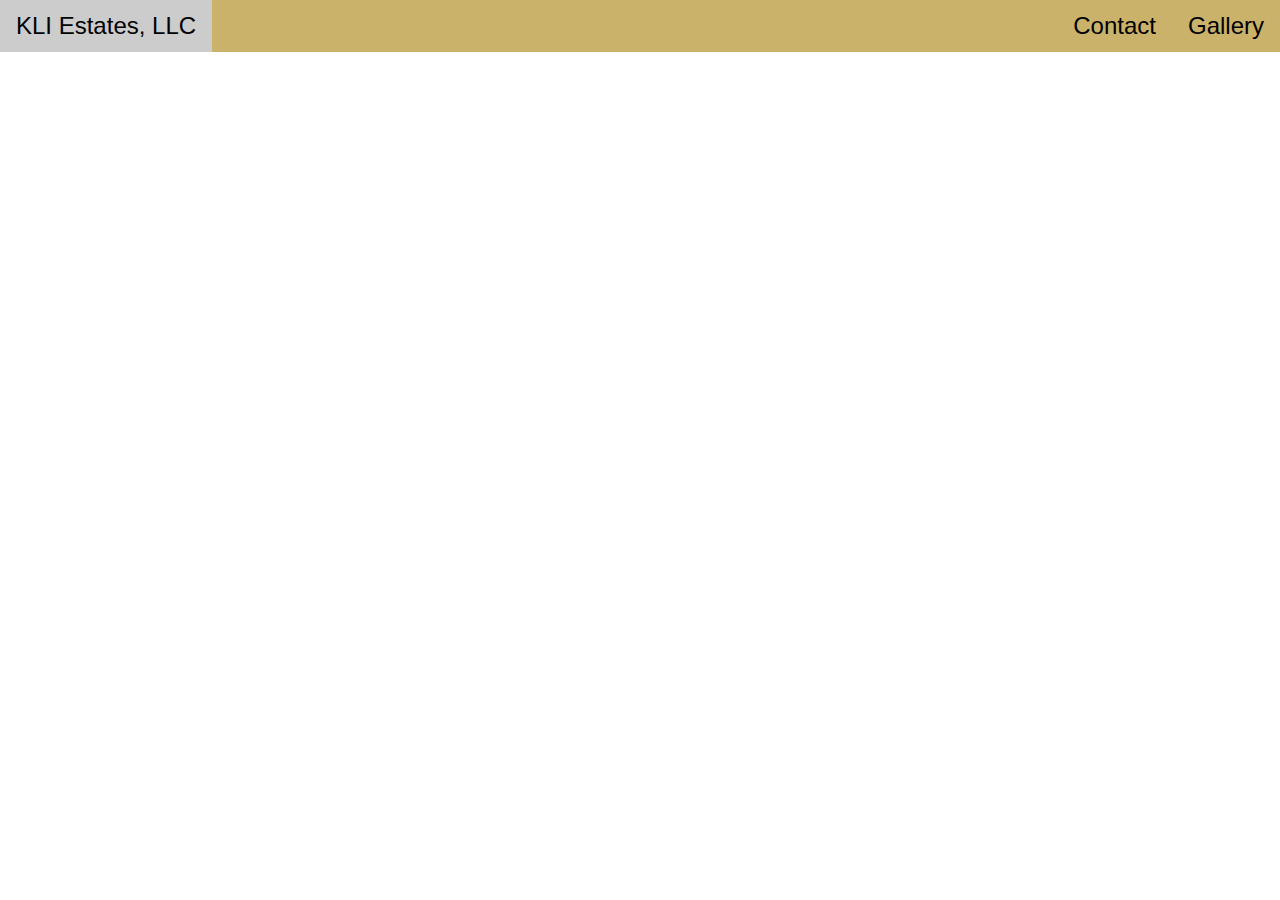
==== index.html @ 791fc25a "Created index.html and style.css files. Started creating and styling navbar" ====
<!DOCTYPE html>
<html lang="en">
    <head>
        <meta charset="utf-8">
        <meta name="viewport" content="width=device-width">
        <title>Real Estate Journey | KLI Estates LLC</title>
        <meta http-equiv="content-language" content="en">
        <meta name=" keywords" content="charlotte real estate, real estate investment, property management real estate devolpment, expierenced real estate investors, KLI Estates LLC, Charlotte, North Caroliona">
        <meta name="description" property="og:description" content="<meta name="description" property="og:description" content="Make your money work harder with KLI Estates, LLC - experienced real estate investors in Charlotte, NC. Expert advice, property management, and real estate development services.">
        <link rel="stylesheet" href="https://www.w3schools.com/w3css/4/w3.css">
        <link rel="stylesheet" href="assets/style.css">
    </head>

    <body>
        <header>
            <div  class="w3-top">
                <div id="navBackground" class="w3-bar w3-xlarge">
                    <a href="" class="w3-bar-item w3-button"> KLI Estates, LLC</a>
                    <a href="" class="w3-bar-item w3-button w3-right">Gallery</a>
                    <a href="" class="w3-bar-item w3-button w3-right">Contact</a>
                </div>

            </div>
        </header>
    </body>
</html>
---- assets/style.css ----
#navBackground{
    background-color: rgb(203, 178, 106);
}
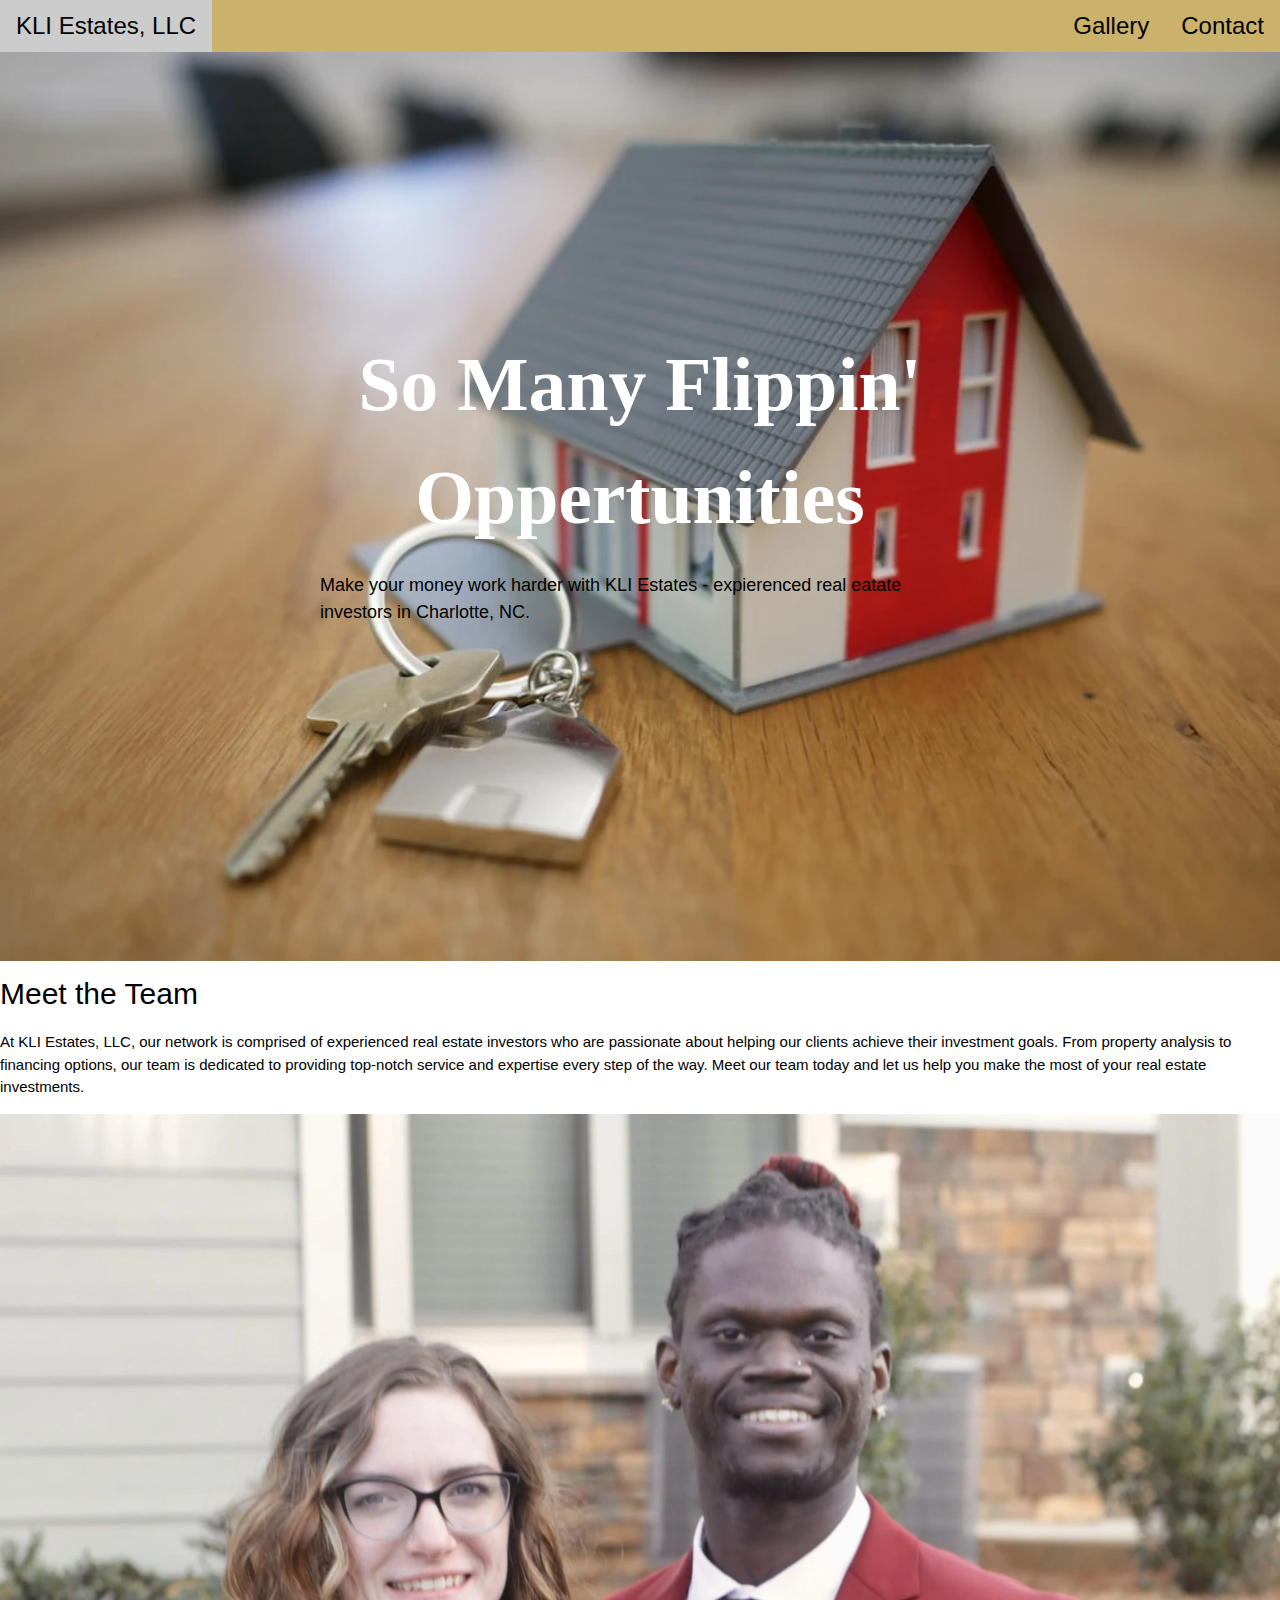
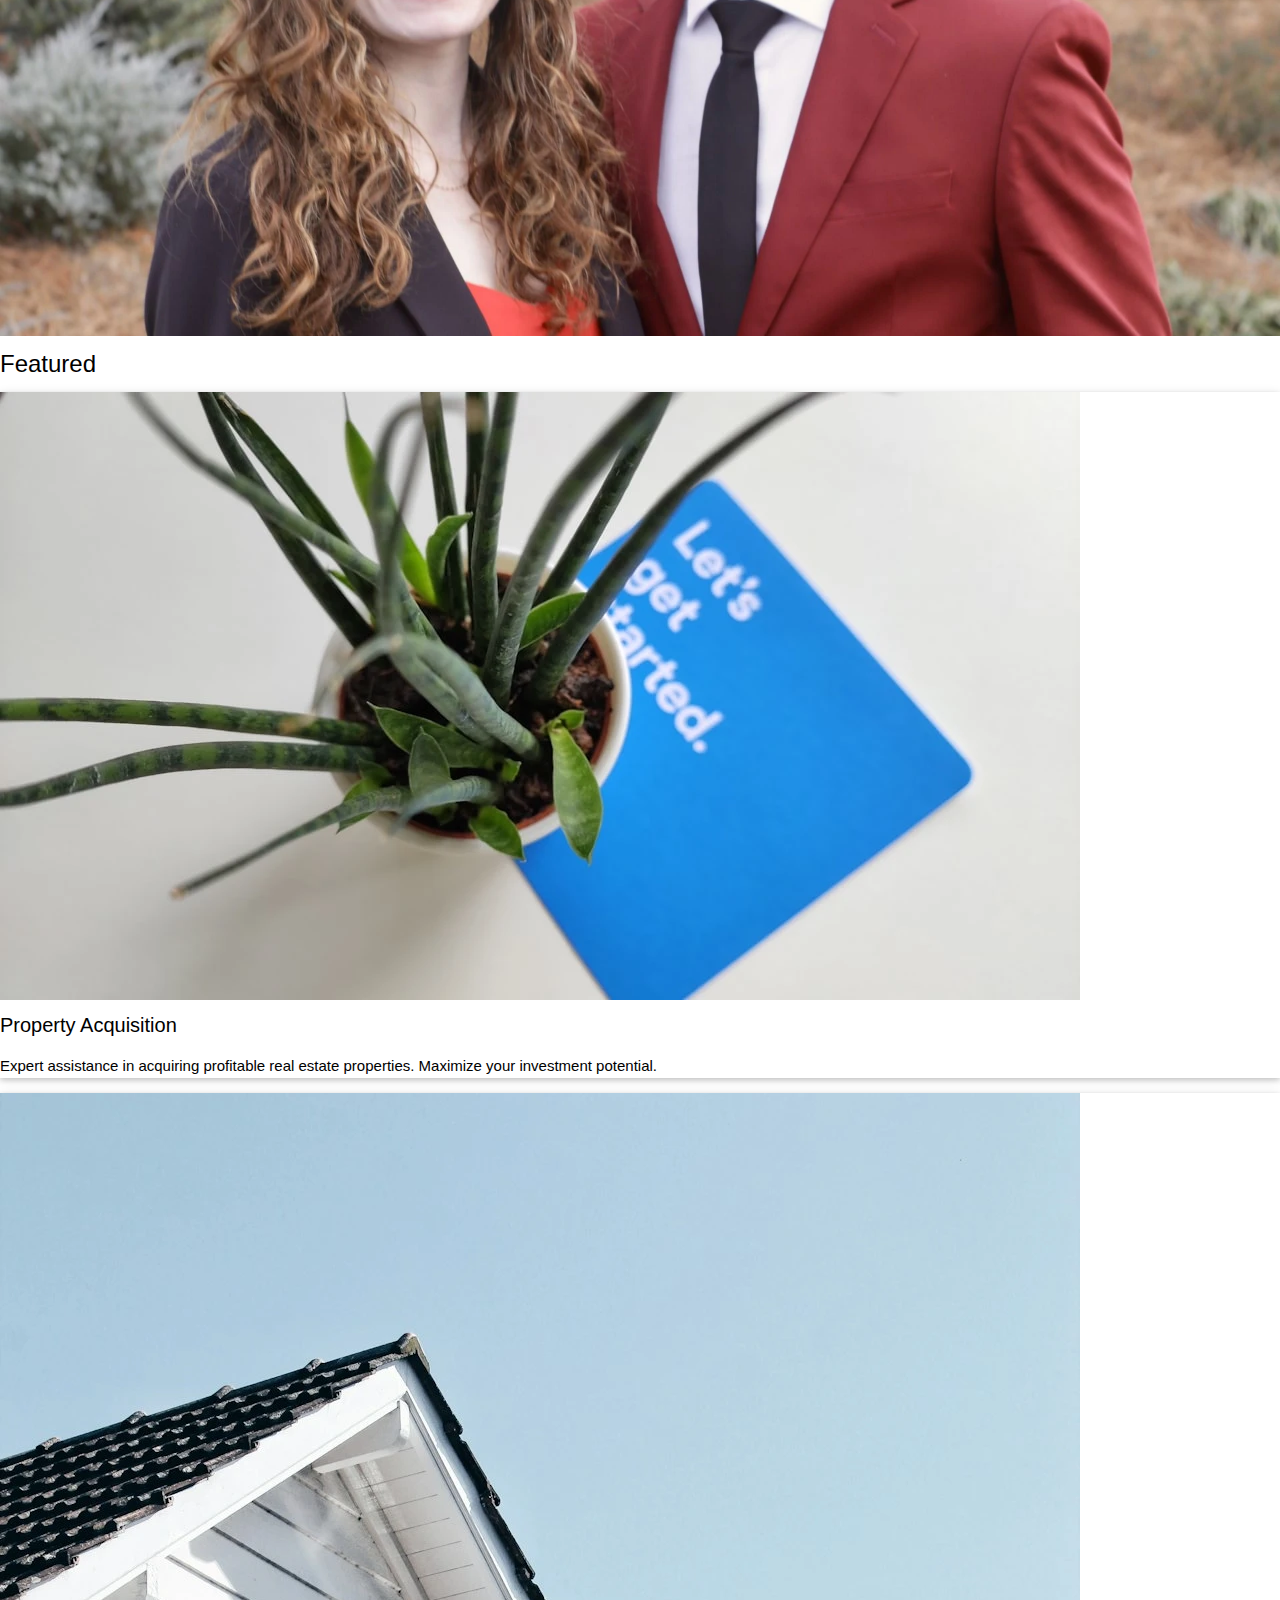
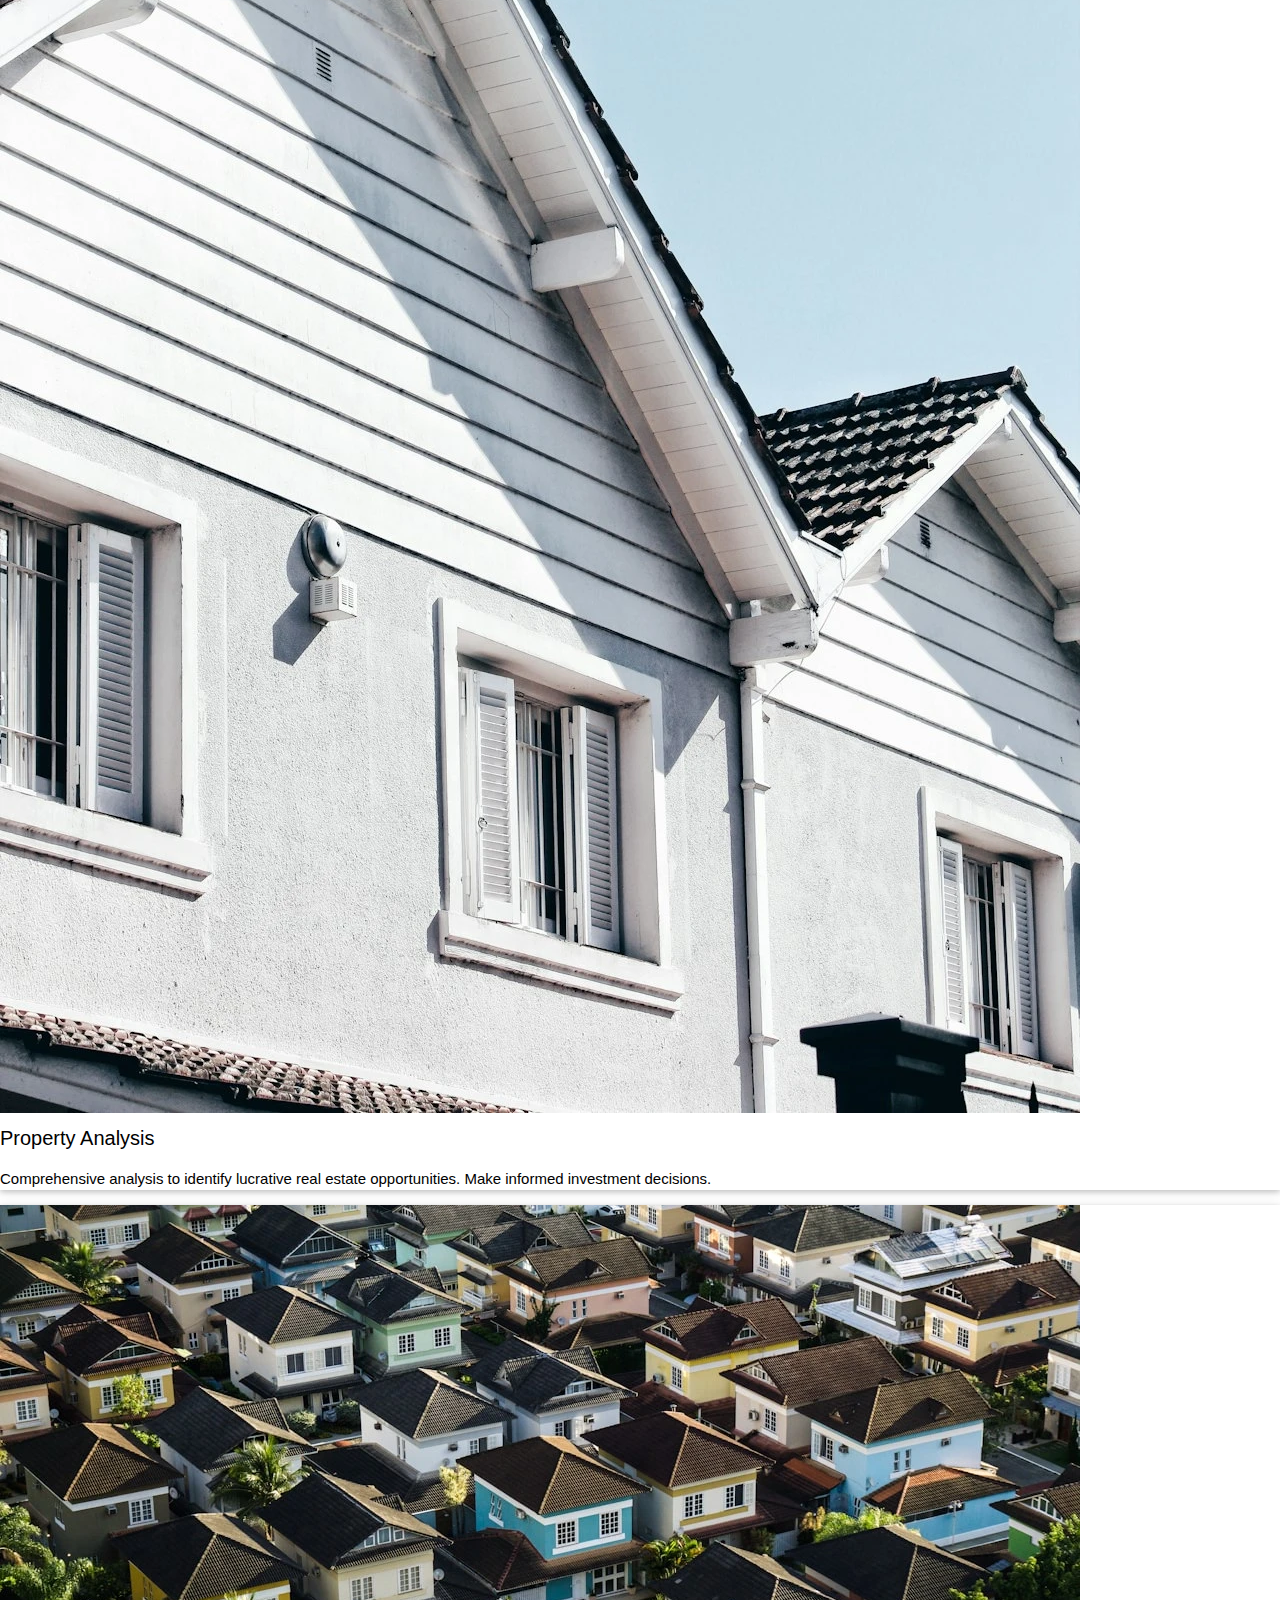
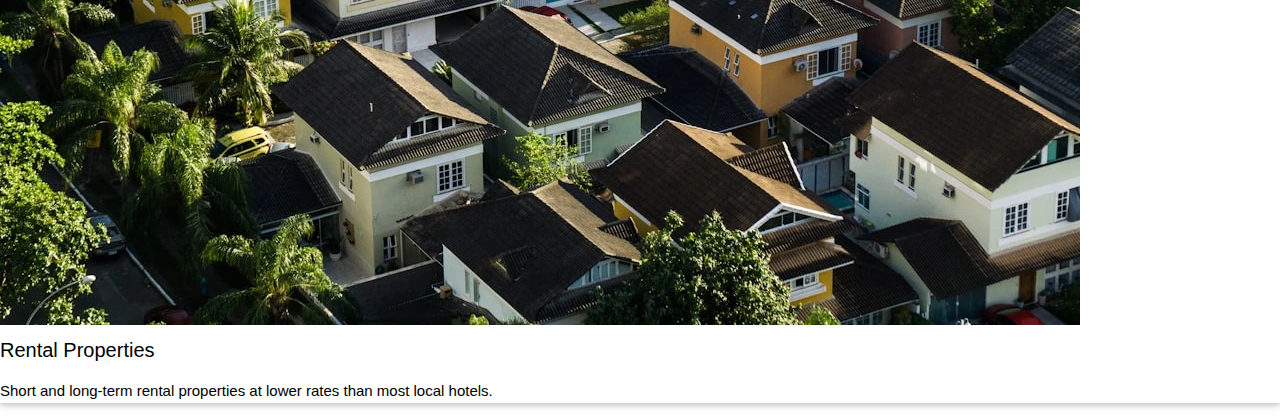
==== commit b9fc122b: "More HTML work with minimal styling" ====
--- a/index.html
+++ b/index.html
@@ -4,9 +4,9 @@
         <meta charset="utf-8">
         <meta name="viewport" content="width=device-width">
         <title>Real Estate Journey | KLI Estates LLC</title>
-        <meta http-equiv="content-language" content="en">
+        <meta http-dequiv="content-language" content="en">
         <meta name=" keywords" content="charlotte real estate, real estate investment, property management real estate devolpment, expierenced real estate investors, KLI Estates LLC, Charlotte, North Caroliona">
-        <meta name="description" property="og:description" content="<meta name="description" property="og:description" content="Make your money work harder with KLI Estates, LLC - experienced real estate investors in Charlotte, NC. Expert advice, property management, and real estate development services.">
+        <meta name="description" property="og:description" content="meta" name="description" property="og:description" content="Make your money work harder with KLI Estates, LLC - experienced real estate investors in Charlotte, NC. Expert advice, property management, and real estate development services.">
         <link rel="stylesheet" href="https://www.w3schools.com/w3css/4/w3.css">
         <link rel="stylesheet" href="assets/style.css">
     </head>
@@ -16,11 +16,55 @@
             <div  class="w3-top">
                 <div id="navBackground" class="w3-bar w3-xlarge">
                     <a href="" class="w3-bar-item w3-button"> KLI Estates, LLC</a>
+                    <a href="" class="w3-bar-item w3-button w3-right">Contact</a>
                     <a href="" class="w3-bar-item w3-button w3-right">Gallery</a>
-                    <a href="" class="w3-bar-item w3-button w3-right">Contact</a>
                 </div>
-
             </div>
         </header>
+
+        <section>
+            <div class="w3-display-container">
+                <img src="assets/img/houseKeys.webp" alt="House with keys"  style="width: 100%">
+                <div class="w3-display-middle w3-large">
+                    <h1>So Many Flippin' Oppertunities</h1>
+                    <p>Make your money work harder with KLI Estates - expierenced real eatate investors in Charlotte, NC.</p>
+                </div>
+            </div>
+        </section>
+
+        <section>
+            <div>
+                <h2> Meet the Team</h2>
+                <p>At KLI Estates, LLC, our network is comprised of experienced real estate investors 
+                    who are passionate about helping our clients achieve their investment goals. 
+                    From property analysis to financing options, our team is dedicated to providing 
+                    top-notch service and expertise every step of the way. Meet our team today and let 
+                    us help you make the most of your real estate investments. </p>
+            </div>
+
+            <div>
+                    <img src="assets/img/userPhoto.webp" alt="Photo of Owner" style="width: 100%">
+            </div>
+
+        </section>
+
+        <section>
+            <h3>Featured</h3>
+            <div class="w3-card-2">
+                <img src="assets/img/plant.webp" alt="Small plant">
+                <h4>Property Acquisition</h4>
+                <p>Expert assistance in acquiring profitable real estate properties. Maximize your investment potential.</p>
+            </div>
+            <div class="w3-card-2">
+                <img src="assets/img/houseRoof.webp" alt="House roof">
+                <h4>Property Analysis</h4>
+                <p>Comprehensive analysis to identify lucrative real estate opportunities. Make informed investment decisions.</p>
+            </div>
+            <div class="w3-card-2">
+                <img src="assets/img/Neighborhood.webp" alt="Sky view of City">
+                <h4>Rental Properties</h4>
+                <p>Short and long-term rental properties at lower rates than most local hotels.</p>
+            </div>
+        </section>
     </body>
-</html>+</html>
--- a/assets/style.css
+++ b/assets/style.css
@@ -1,3 +1,11 @@
+h1{
+    font-size: 4.2em;
+    text-align: center;
+    font-weight: 700;
+    color: white;
+    font-family: Rufina, serif;
+}
+
 #navBackground{
     background-color: rgb(203, 178, 106);
-}+}
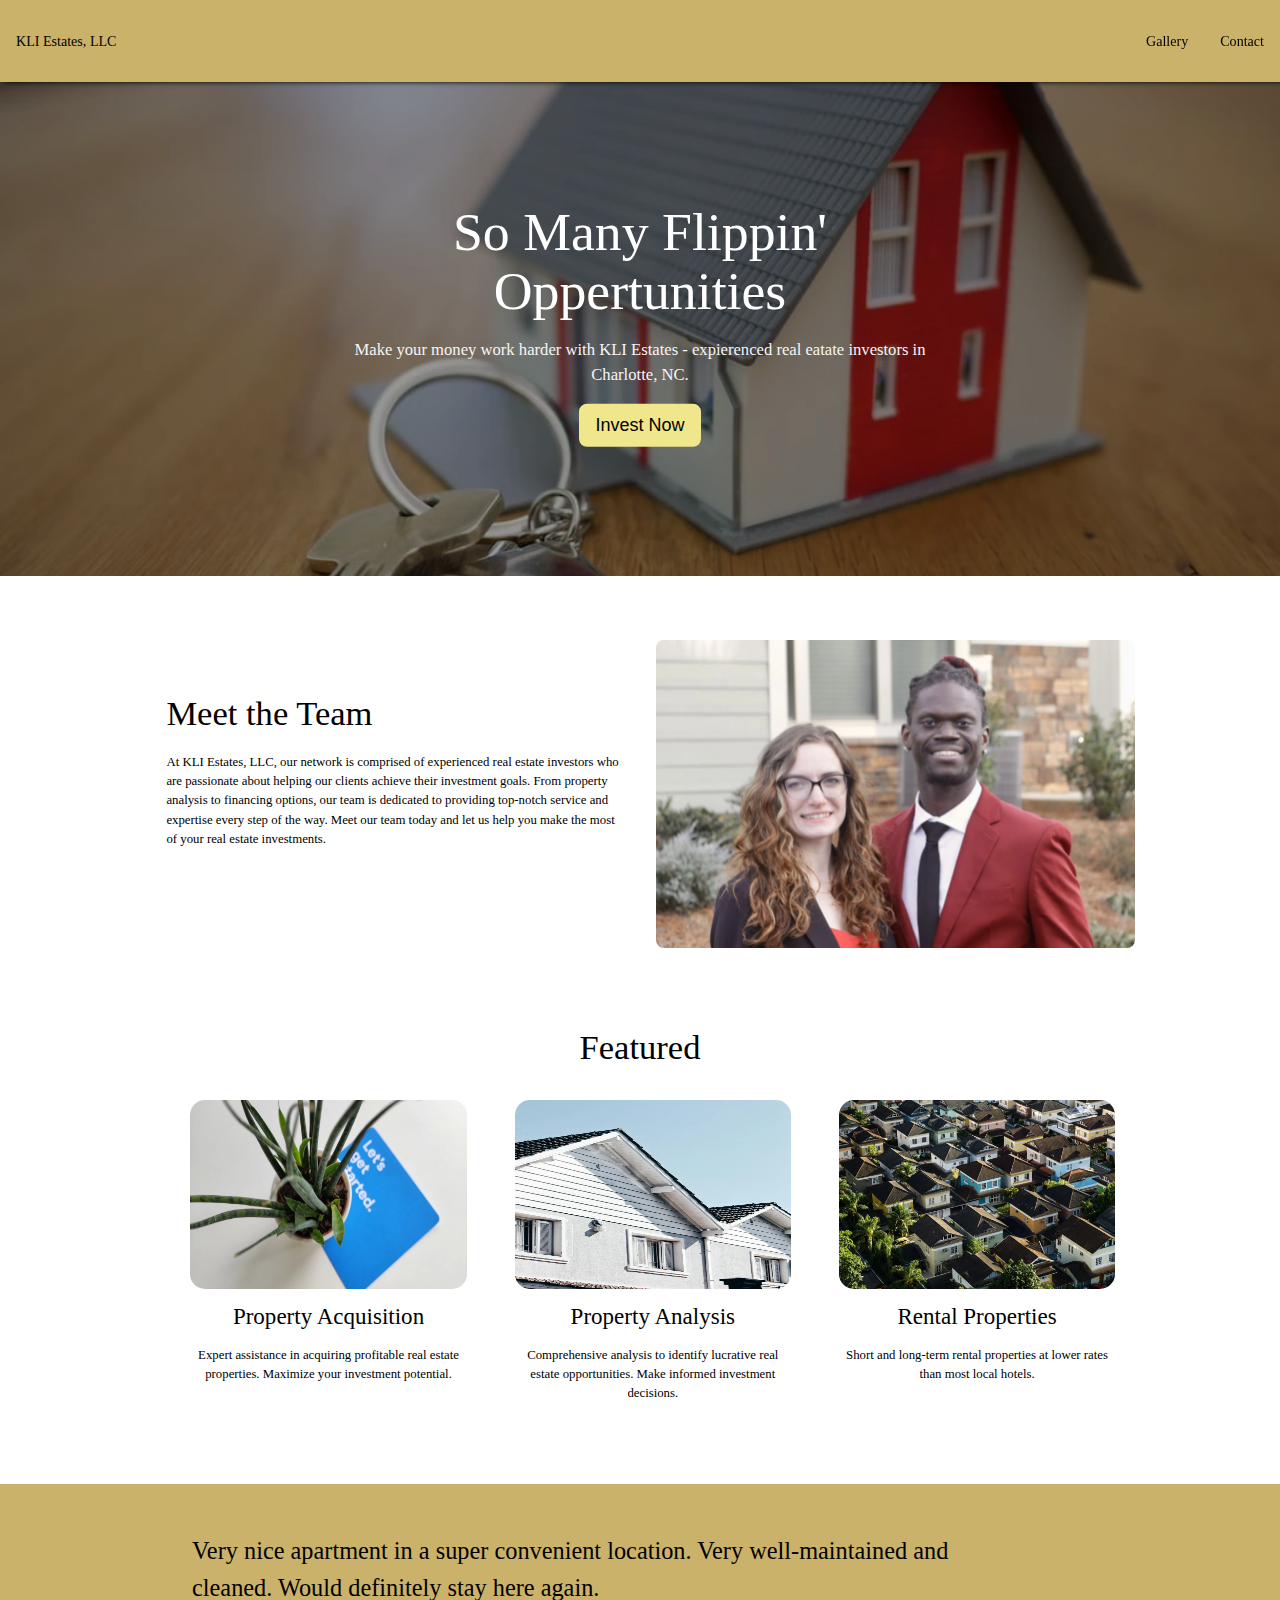
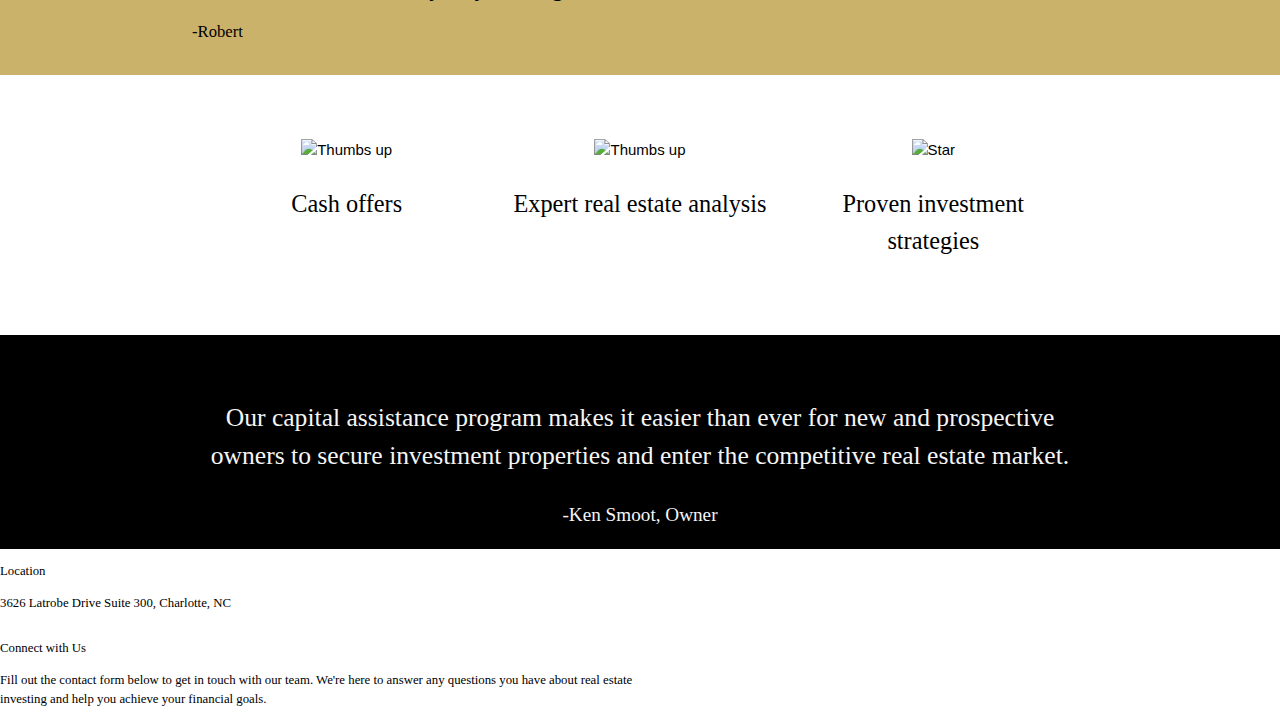
==== commit c66d2588: "updating main branch" ====
--- a/index.html
+++ b/index.html
@@ -22,19 +22,20 @@
             </div>
         </header>
 
-        <section>
+        <section id="mainPic">
             <div class="w3-display-container">
-                <img src="assets/img/houseKeys.webp" alt="House with keys"  style="width: 100%">
-                <div class="w3-display-middle w3-large">
+                <img src="assets/img/houseKeys.webp" alt="House with keys"  class="w3-opacity" style="width: 100%; height: 40vw; object-fit: cover; ">
+                <div class="w3-display-middle w3-large w3-center ">
                     <h1>So Many Flippin' Oppertunities</h1>
-                    <p>Make your money work harder with KLI Estates - expierenced real eatate investors in Charlotte, NC.</p>
+                    <p id="mainTitleP" class="w3-center">Make your money work harder with KLI Estates - expierenced real eatate investors in Charlotte, NC.</p>
+                    <button class="w3-btn w3-khaki w3-round-large">Invest Now</button>
                 </div>
             </div>
         </section>
 
-        <section>
-            <div>
-                <h2> Meet the Team</h2>
+        <section class="w3-row">
+            <div id="meetTeam" class=" w3-container w3-half">
+                <h3> Meet the Team</h3>
                 <p>At KLI Estates, LLC, our network is comprised of experienced real estate investors 
                     who are passionate about helping our clients achieve their investment goals. 
                     From property analysis to financing options, our team is dedicated to providing 
@@ -42,28 +43,96 @@
                     us help you make the most of your real estate investments. </p>
             </div>
 
-            <div>
-                    <img src="assets/img/userPhoto.webp" alt="Photo of Owner" style="width: 100%">
+            <div id="kenPhoto" class="w3-container w3-half">
+                    <img src="assets/img/userPhoto.webp" alt="Photo of Owner" class="w3-round-large"  style="width: 80%">
             </div>
 
         </section>
 
+        <section style="padding-top: 5vw; padding-bottom: 5vw;">
+            <h3 class="w3-center">Featured</h3>
+            <div id="featuredSection" class="w3-row-padding">
+                <div class="w3-third">
+                    <div class="w3-margin">
+                        <img src="assets/img/plant.webp" alt="Small plant" id="featuredImg">
+                        <h4>Property Acquisition</h4>
+                        <p style="text-align: center;">Expert assistance in acquiring profitable real estate properties. Maximize your investment potential.</p>
+                    </div>
+                </div>
+                <div class="w3-third">
+                    <div class="w3-margin">
+                        <img src="assets/img/houseRoof.webp" alt="House roof" id="featuredImg">
+                        <h4>Property Analysis</h4>
+                        <p style="text-align: center;">Comprehensive analysis to identify lucrative real estate opportunities. Make informed investment decisions.</p>
+                    </div>
+                </div>
+                <div class="w3-third">
+                    <div class="w3-margin">
+                        <img src="assets/img/Neighborhood.webp" alt="Sky view of City" id="featuredImg">
+                        <h4>Rental Properties</h4>
+                        <p style="text-align: center;">Short and long-term rental properties at lower rates than most local hotels.</p>
+                    </div>
+                </div>
+            </div>
+        </section>
+
         <section>
-            <h3>Featured</h3>
-            <div class="w3-card-2">
-                <img src="assets/img/plant.webp" alt="Small plant">
-                <h4>Property Acquisition</h4>
-                <p>Expert assistance in acquiring profitable real estate properties. Maximize your investment potential.</p>
+            <div id="quote"  class="w3-container">
+                <p id="quoteTxt">Very nice apartment in a super convenient location. Very well-maintained and cleaned. Would definitely stay here again.</p>
+                <p style="font-size: 1.3vw; line-height: .1;">-Robert</p>
             </div>
-            <div class="w3-card-2">
-                <img src="assets/img/houseRoof.webp" alt="House roof">
-                <h4>Property Analysis</h4>
-                <p>Comprehensive analysis to identify lucrative real estate opportunities. Make informed investment decisions.</p>
+        </section>
+
+        <section style="padding-left: 15vw; padding-right: 15vw; padding-top: 5vw; padding-bottom: 4vw;">
+            <div class="w3-row-padding">
+                <div class="w3-third w3-center">
+                    <img src="./assets/img/thumbsUp.png" alt="Thumbs up" id="iconMain">
+                    <p id="quoteTxt">Cash offers</p>
+                </div>
+                <div class="w3-third w3-center">
+                    <img src="./assets/img/thumbsUp.png" alt="Thumbs up" id="iconMain">
+                    <p id="quoteTxt">Expert real estate analysis</p>
+                </div>
+                <div class="w3-third w3-center">
+                    <img src="./assets/img/star.png" alt="Star" id="iconMain">
+                    <p id="quoteTxt">Proven investment strategies</p>
+                </div>
             </div>
-            <div class="w3-card-2">
-                <img src="assets/img/Neighborhood.webp" alt="Sky view of City">
-                <h4>Rental Properties</h4>
-                <p>Short and long-term rental properties at lower rates than most local hotels.</p>
+        </section>
+
+        <section>
+            <div class="w3-container w3-center" id="ownerQuote">
+                <p id="ownerQuoteFont">Our capital assistance program makes it easier than ever for new and prospective owners to
+                     secure investment properties and enter the competitive real estate market.</p>
+                <p id="ownerNameFont">-Ken Smoot, Owner</p>
+            </div>
+        </section>
+
+        <section>
+            <div class="w3-row">
+                <div class="w3-half">
+
+                </div>
+                <div class="w3-half">
+                    <p>Location</p>
+                    <p>3626 Latrobe Drive Suite 300, Charlotte, NC</p>
+                </div>
+
+            </div>
+        </section>
+
+        <section>
+            <div class="w3-row">
+                <div class="w3-half">
+                    <p>Connect with Us</p>
+                    <P>Fill out the contact form below to get in touch with our team. 
+                        We're here to answer any questions you have about real estate 
+                        investing and help you achieve your financial goals.</P>
+                </div>
+                <div class="w3-half">
+                    
+                </div>
+
             </div>
         </section>
     </body>
--- a/assets/style.css
+++ b/assets/style.css
@@ -1,11 +1,186 @@
+html{
+    font-family: Georgia, 'Times New Roman', Times, serif;
+}
+
 h1{
-    font-size: 4.2em;
+    font-size: 4.2vw;
     text-align: center;
-    font-weight: 700;
+    font-weight: 500;
     color: white;
-    font-family: Rufina, serif;
+    font-family: Georgia, 'Times New Roman', Times, serif;
+    line-height: 1.1;
 }
+
+h2{
+    color: whitesmoke;
+    font-size: 2.6em;
+    font-weight: 500;
+    font-family: Georgia, 'Times New Roman', Times, serif;
+}
+
+h3{
+    color: black;
+    font-size: 2.7vw;
+    font-weight: 500;
+    font-family: Georgia, 'Times New Roman', Times, serif;
+}
+
+h4{
+    color: black;
+    font-size: 1.8vw;
+    font-weight: 500;
+    font-family: Georgia, 'Times New Roman', Times, serif;
+    text-align: center;
+}
+
+a{
+    font-family: Georgia, 'Times New Roman', Times, serif;
+    font-size: 1.1vw;
+}
+p{
+    font-family: Georgia, 'Times New Roman', Times, serif;
+    font-size: 1.0vw;
+}
+
+b{
+    font-family: Georgia, 'Times New Roman', Times, serif;
+    font-size: 1.0vw;
+}
+
 
 #navBackground{
     background-color: rgb(203, 178, 106);
+    padding-top: 2.5vh;
+    padding-bottom: 2.5vh;
+    box-shadow: 5px 0 5px black;
 }
+
+#galleryImg{
+    width: 100%;
+    height: 28vh;
+    object-fit: fill;
+}
+
+#imgGalleryBackground{
+    background-color: black;
+    padding-top: 10em;
+    padding-left: 8vw;
+    padding-right: 8vw;
+    padding-bottom: 5vh;
+}
+
+#galleryLargeHouse{
+    padding-left: 20%;
+    padding-top: 3vw;
+    padding-bottom: 3vw;
+}
+
+#galleryLargeHouseTxt{
+    font-family: Georgia, 'Times New Roman', Times, serif;
+    font-size: 1.1vw;
+    padding-top: 2vw;
+    padding-bottom: 2vw;
+}
+
+#galleryBackground{
+    background-color: rgb(203, 178, 106);
+}
+
+#galleryAtHome{
+    padding-top: 2vw;
+    padding-right: 10%;
+}
+
+#galleryRentalProperty{
+    background-color: whitesmoke;
+    padding-top: 3vw;
+    padding-left: 10vw;
+    padding-right: 10vw;
+    padding-bottom: 5vh;
+}
+
+#galleryFooter{
+    background-color: black;
+}
+
+#galleryFooterTxt{
+    color: whitesmoke;
+    font-family: Georgia, 'Times New Roman', Times, serif;
+    font-size: .7vw;
+    padding-top: 5%;
+}
+
+#footerButton{
+    padding-top: 2%;
+}
+
+#mainPic{
+    background-color: black;
+    padding-top: 5vw;
+}
+
+#mainTitleP{
+    font-family: Georgia, 'Times New Roman', Times, serif;
+    font-size: 1.3vw;
+    color: whitesmoke;
+}
+
+#meetTeam{
+    padding-left: 13vw;
+    padding-top: 8vw;
+}
+
+#kenPhoto{
+    padding-top: 5vw;
+    padding-right: 2vw;
+}
+
+#featuredSection{
+    padding-left: 13vw;
+    padding-right: 11vw;
+}
+#featuredImg{
+    width: 100%;
+    height: 21vh;
+    object-fit: fill;
+    border-radius: 15px;
+}
+#quote{
+    background-color :rgb(203, 178, 106);
+    padding-left: 15vw;
+    padding-top: 2vw;
+    padding-right: 25vw;
+    padding-bottom: 2vw;
+}
+
+#quoteTxt{
+    font-family: Georgia, 'Times New Roman', Times, serif;
+    font-size: 1.9vw;
+    font-weight: 500;
+    color: black;
+}
+
+#iconMain{
+    width: 3vw;
+    height: 3vh;
+    object-fit: fill;
+}
+
+#ownerQuote{
+    background-color: black;
+    padding-top: 5vw;
+    padding-top: 3vw;
+}
+
+#ownerQuoteFont{
+    color: whitesmoke;
+    font-size: 2vw;
+    padding-left: 15vw;
+    padding-right: 15vw;
+}
+
+#ownerNameFont{
+    color: whitesmoke;
+    font-size: 1.5vw;
+    font-weight: 400;
+}
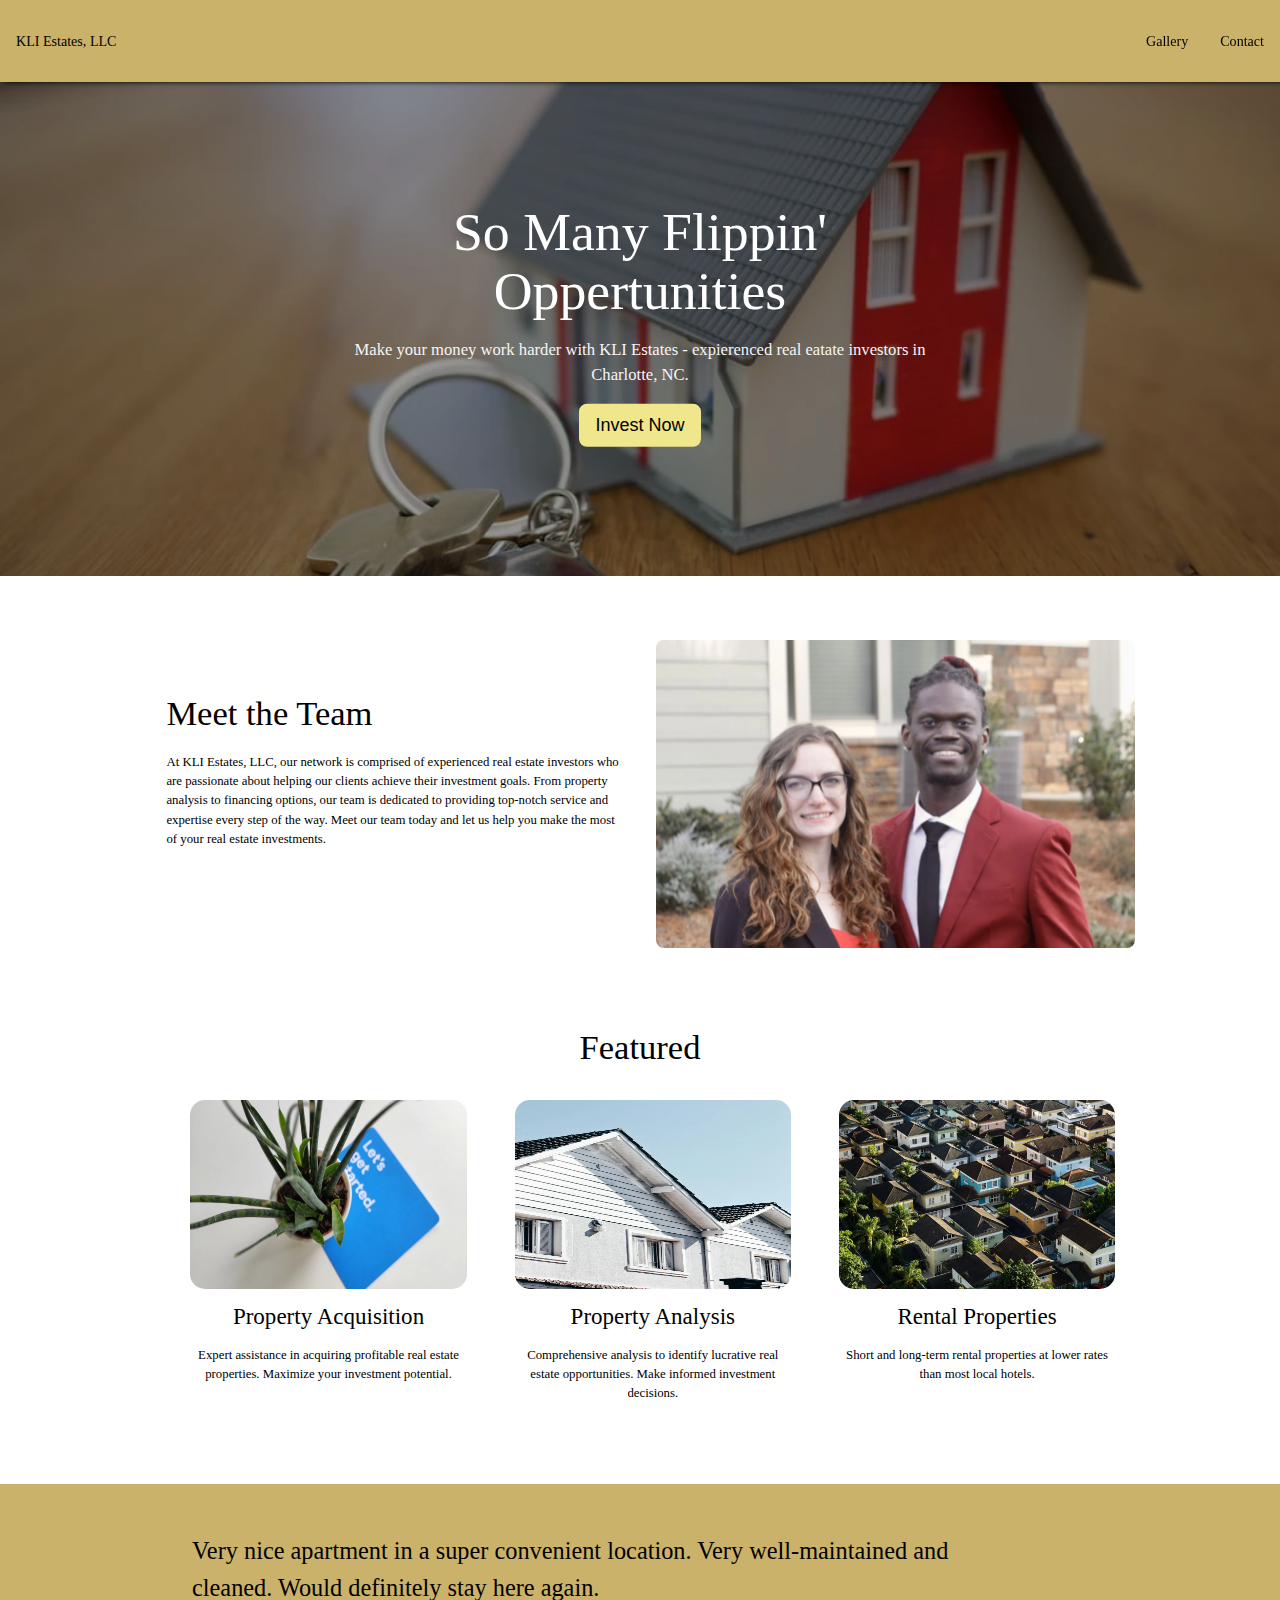
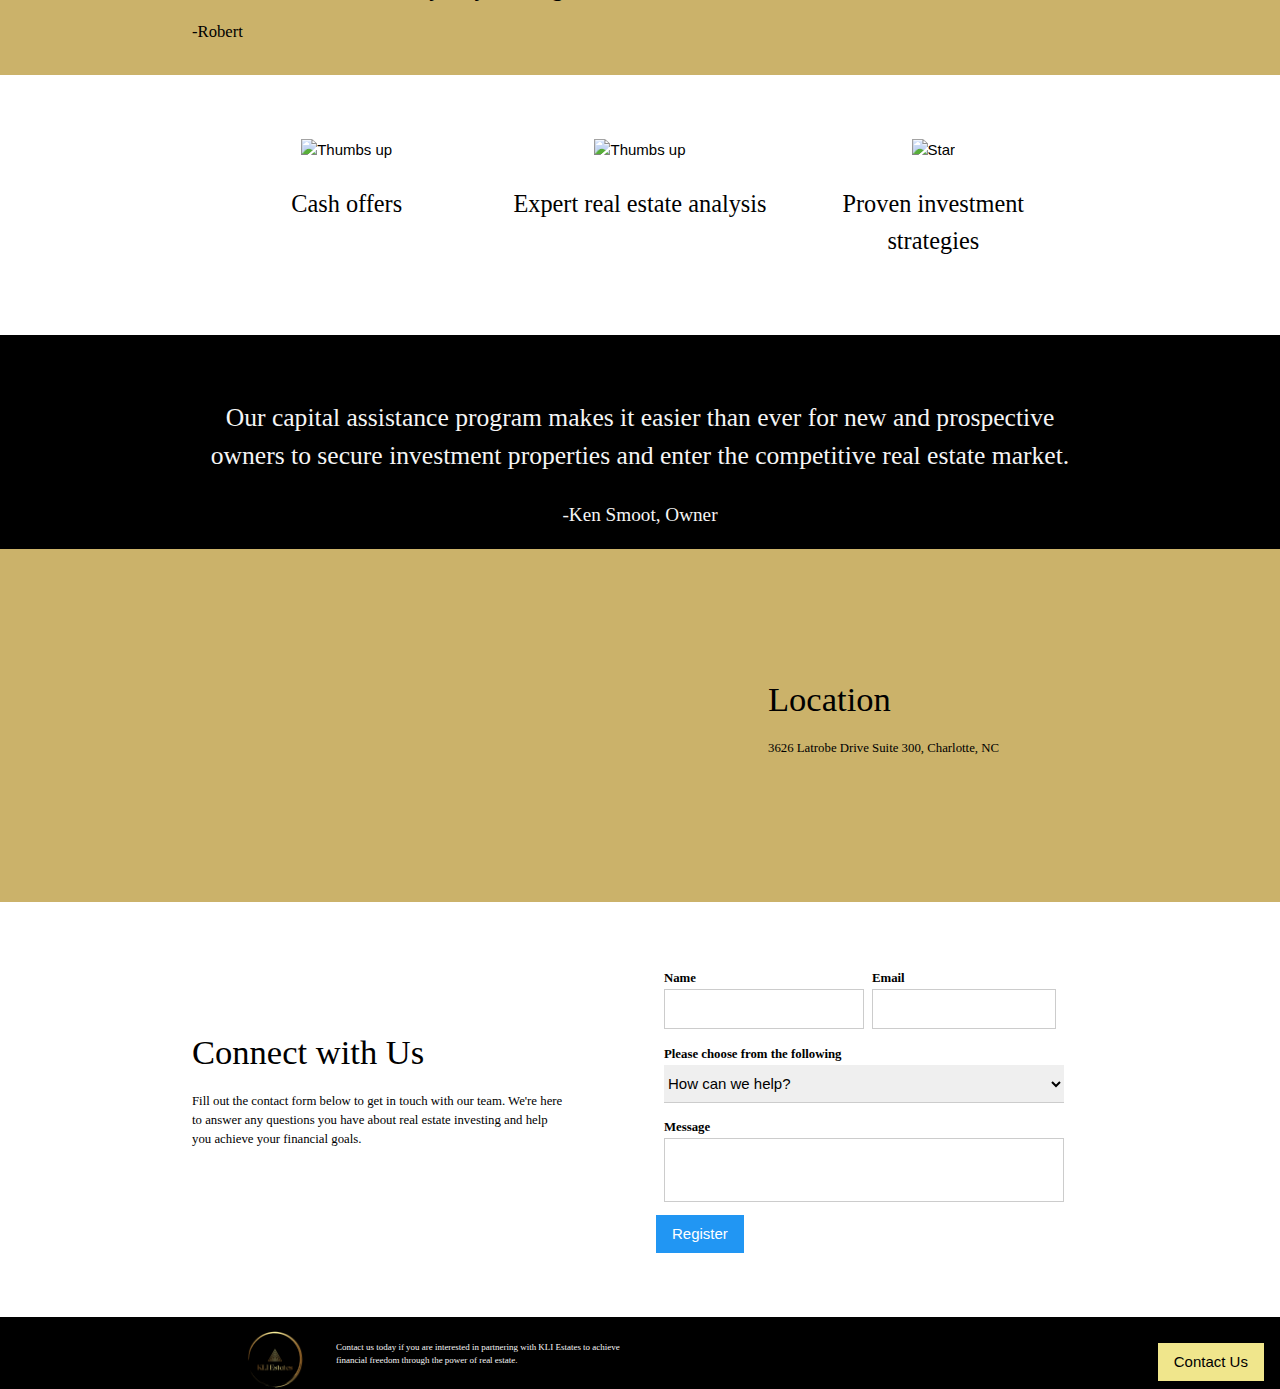
==== commit dca701f5: "finished styling main page" ====
--- a/index.html
+++ b/index.html
@@ -8,16 +8,20 @@
         <meta name=" keywords" content="charlotte real estate, real estate investment, property management real estate devolpment, expierenced real estate investors, KLI Estates LLC, Charlotte, North Caroliona">
         <meta name="description" property="og:description" content="meta" name="description" property="og:description" content="Make your money work harder with KLI Estates, LLC - experienced real estate investors in Charlotte, NC. Expert advice, property management, and real estate development services.">
         <link rel="stylesheet" href="https://www.w3schools.com/w3css/4/w3.css">
+
+<script src='https://api.mapbox.com/mapbox-gl-js/v3.2.0/mapbox-gl.js'></script>
+<link href='https://api.mapbox.com/mapbox-gl-js/v3.2.0/mapbox-gl.css' rel='stylesheet' />
         <link rel="stylesheet" href="assets/style.css">
+        
     </head>
 
     <body>
         <header>
             <div  class="w3-top">
                 <div id="navBackground" class="w3-bar w3-xlarge">
-                    <a href="" class="w3-bar-item w3-button"> KLI Estates, LLC</a>
-                    <a href="" class="w3-bar-item w3-button w3-right">Contact</a>
-                    <a href="" class="w3-bar-item w3-button w3-right">Gallery</a>
+                    <a href="./index.html" class="w3-bar-item w3-button"> KLI Estates, LLC</a>
+                    <a href="./contact.html" class="w3-bar-item w3-button w3-right">Contact</a>
+                    <a href="./gallery.html" class="w3-bar-item w3-button w3-right">Gallery</a>
                 </div>
             </div>
         </header>
@@ -109,31 +113,77 @@
         </section>
 
         <section>
-            <div class="w3-row">
+            <div id="locationMap" class="w3-row">
                 <div class="w3-half">
-
+                        <div id="mapHome" >
+                            <div id='map' style='width: 30vw; height: 25vh'></div>
+                        </div>
                 </div>
-                <div class="w3-half">
-                    <p>Location</p>
+                <div id="locationHome"  class="w3-half">
+                    <h3>Location</h3>
                     <p>3626 Latrobe Drive Suite 300, Charlotte, NC</p>
                 </div>
 
             </div>
         </section>
 
-        <section>
+        <section id="connectHome">
             <div class="w3-row">
-                <div class="w3-half">
-                    <p>Connect with Us</p>
+                <div id="connectWordHome" class="w3-half">
+                    <h3>Connect with Us</h3>
                     <P>Fill out the contact form below to get in touch with our team. 
                         We're here to answer any questions you have about real estate 
                         investing and help you achieve your financial goals.</P>
                 </div>
-                <div class="w3-half">
+                
+                    <form class="w3-container w3-half">
+                        <div class="w3-row-padding" style="padding-bottom: 1vw;">
+                            <div class="w3-half" style="padding: 0 0 0 0;">
+    
+                                <label><b>Name</b></label>
+                                <input class="w3-input w3-border" type="text">
+                            </div>
+                            <div class="w3-half">
+                     
+                                <label><b>Email</b></label>
+                                <input class="w3-input w3-border" type="text">
+                            </div>
                     
-                </div>
-
+                        </div>
+                        <div class="w3-row-padding" style="padding-bottom: 1vw;">
+                            <label><b>Please choose from the following</b></label>
+                            <select class="w3-select" name="option">
+                                <option value="" disabled selected>How can we help?</option>
+                                <option value="1">I'm interested in buying a property</option>
+                                <option value="2">I'm interested in selling a property</option>
+                                <option value="3">I'm interested in renting a property</option>
+                                <option value="4">I'm a listing agent</option>
+                                <option value="5">I'm interested in a consultation</option>
+                                <option value="6">I'm interested in something else (please explain)</option>
+                              </select>
+                        </div>
+                        <div class="w3-row-padding" style="padding-bottom: 1vw;">
+                            <label><b>Message</b></label>
+                            <input class="w3-input w3-border" type="text" style="height: 5vw;">
+                        </div>
+                        <button class="w3-btn w3-blue">Register</button>
+                     
+                    </form>
             </div>
         </section>
+        <footer class="w3-row" id="galleryFooter" >
+            <div class="w3-container w3-quarter">
+                <img src="./assets/img/kliLogo.png" alt="Company Logo" style="width: 20%; padding-top: 1.0vw;" class="w3-right">
+            </div>
+            <div class="w3-container w3-quarter">
+                <p id="galleryFooterTxt">Contact us today if you are interested in partnering with KLI Estates to achieve financial freedom through
+                    the power of real estate.
+                </p>
+            </div>
+            <div id="footerButton" class="w3-container w3-half">
+                <button class=" w3-button w3-khaki w3-right">Contact Us</button>
+            </div>
+        </footer>
+        <script src="./assets/script.js"></script>
     </body>
 </html>
--- a/assets/style.css
+++ b/assets/style.css
@@ -184,3 +184,31 @@
     font-size: 1.5vw;
     font-weight: 400;
 }
+
+#mapHome{
+    padding-left: 15vw;
+
+}
+
+#locationHome{
+    padding-left: 10vw;
+    padding-top: 4.0vw;
+}
+
+#locationMap{
+    padding-top: 5vw;
+    padding-bottom: 5vw;
+    background-color: rgb(203, 178, 106);;
+}
+
+#connectHome{
+    padding-left: 15vw;
+    padding-top: 5vw;
+    padding-right: 15vw;
+    padding-bottom: 5vw;
+}
+
+#connectWordHome{
+    padding-top: 4vw;
+    padding-right: 6vw;
+}
